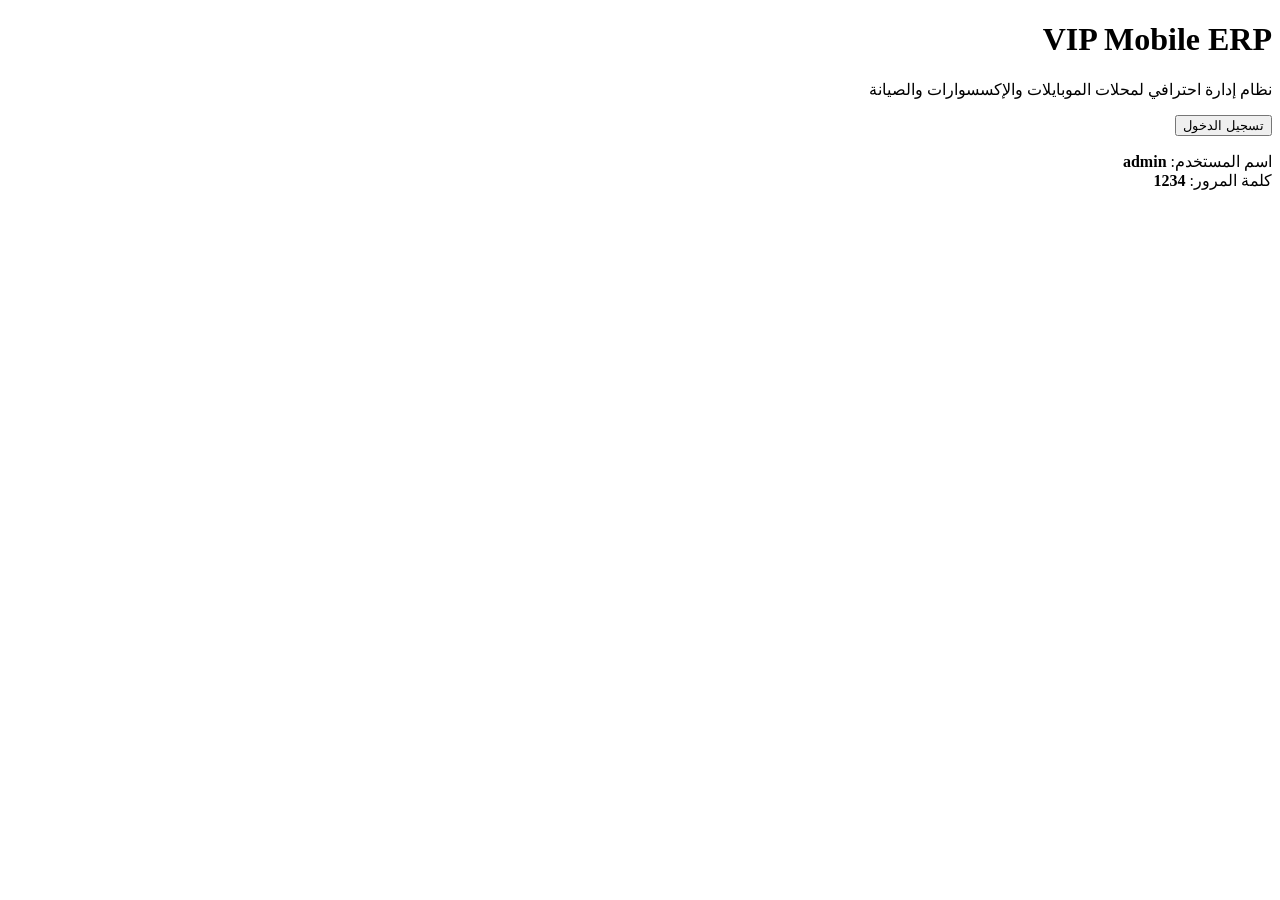
==== index.html @ feb09390 "Create index.html" ====
<!DOCTYPE html>
<html lang="ar" dir="rtl">

<head>
<meta charset="UTF-8">
<meta name="viewport" content="width=device-width, initial-scale=1.0">

<title>VIP Mobile ERP</title>

<link rel="preconnect" href="https://fonts.googleapis.com">
<link rel="preconnect" href="https://fonts.gstatic.com" crossorigin>

<link href="https://fonts.googleapis.com/css2?family=Cairo:wght@300;400;600;700;800&display=swap" rel="stylesheet">

<link rel="stylesheet" href="css/style.css">

</head>

<body>

<div class="login-container">

<div class="login-box">

<h1>VIP Mobile ERP</h1>

<p>نظام إدارة احترافي لمحلات الموبايلات والإكسسوارات والصيانة</p>

<form id="loginForm">

<button type="submit" class="login-btn">
تسجيل الدخول
</button>

</form>

<p class="login-info">
اسم المستخدم: <b>admin</b><br>
كلمة المرور: <b>1234</b>
</p>

</div>

</div>

<script src="js/script.js"></script>

</body>

</html>
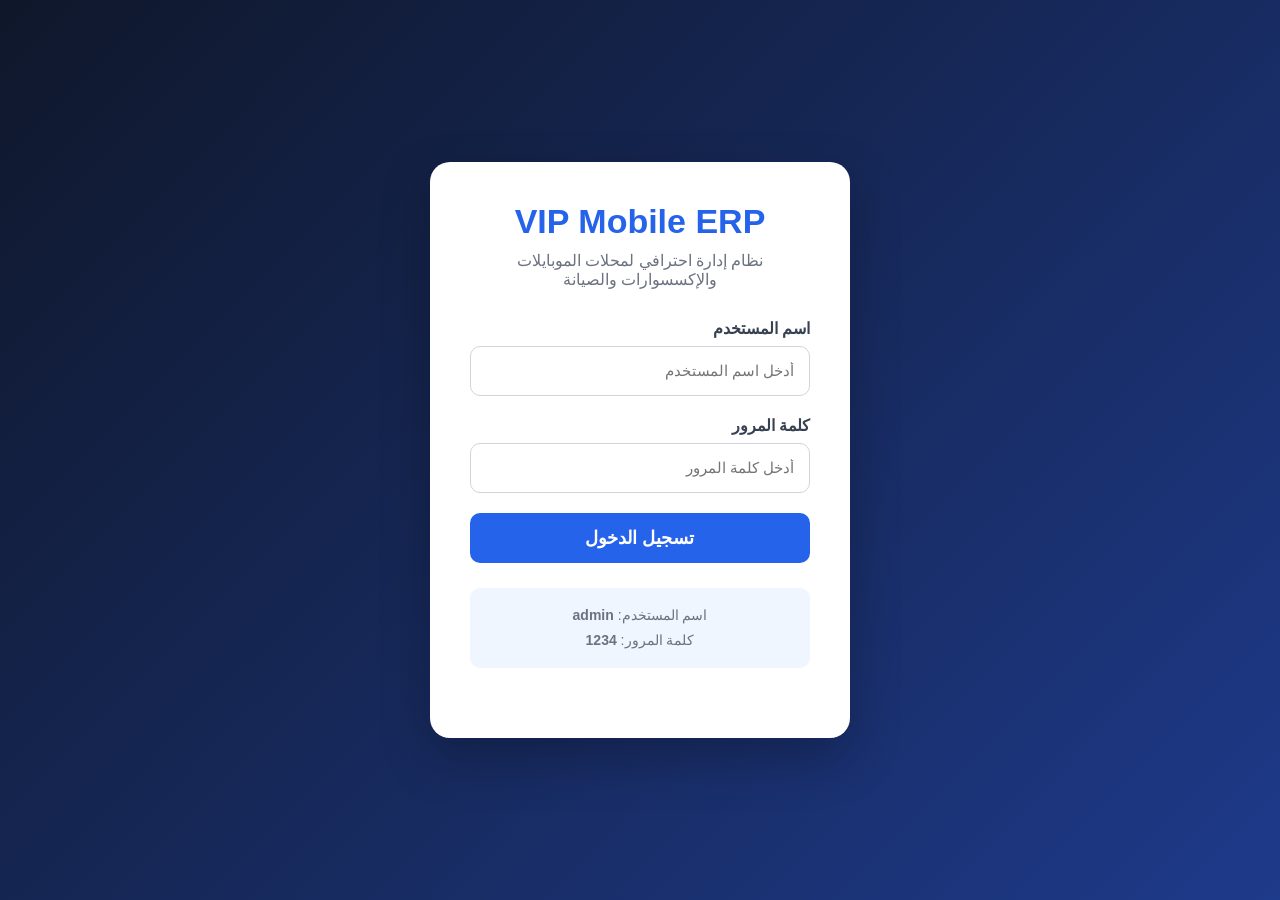
==== commit f32c7695: "Update index.html" ====
--- a/index.html
+++ b/index.html
@@ -28,6 +28,24 @@
 
 <form id="loginForm">
 
+<div class="input-group">
+<label>اسم المستخدم</label>
+<input
+type="text"
+id="username"
+placeholder="أدخل اسم المستخدم"
+required>
+</div>
+
+<div class="input-group">
+<label>كلمة المرور</label>
+<input
+type="password"
+id="password"
+placeholder="أدخل كلمة المرور"
+required>
+</div>
+
 <button type="submit" class="login-btn">
 تسجيل الدخول
 </button>
@@ -35,8 +53,11 @@
 </form>
 
 <p class="login-info">
-اسم المستخدم: <b>admin</b><br>
-كلمة المرور: <b>1234</b>
+اسم المستخدم:
+<b>admin</b>
+<br>
+كلمة المرور:
+<b>1234</b>
 </p>
 
 </div>
--- a/css/style.css
+++ b/css/style.css
@@ -0,0 +1,111 @@
+*{
+margin:0;
+padding:0;
+box-sizing:border-box;
+font-family:'Cairo',sans-serif;
+}
+
+body{
+background:linear-gradient(135deg,#0f172a,#1e3a8a);
+height:100vh;
+display:flex;
+justify-content:center;
+align-items:center;
+}
+
+.login-container{
+width:100%;
+display:flex;
+justify-content:center;
+align-items:center;
+padding:20px;
+}
+
+.login-box{
+width:420px;
+background:#fff;
+padding:40px;
+border-radius:20px;
+box-shadow:0 20px 50px rgba(0,0,0,.25);
+}
+
+.login-box h1{
+text-align:center;
+margin-bottom:10px;
+color:#2563eb;
+font-size:34px;
+}
+
+.login-box p{
+text-align:center;
+margin-bottom:30px;
+color:#6b7280;
+}
+
+.input-group{
+margin-bottom:20px;
+}
+
+.input-group label{
+display:block;
+margin-bottom:8px;
+font-weight:700;
+color:#374151;
+}
+
+.input-group input{
+width:100%;
+height:50px;
+padding:0 15px;
+border:1px solid #d1d5db;
+border-radius:10px;
+outline:none;
+font-size:15px;
+transition:.3s;
+}
+
+.input-group input:focus{
+border-color:#2563eb;
+box-shadow:0 0 8px rgba(37,99,235,.2);
+}
+
+.login-btn{
+width:100%;
+height:50px;
+border:none;
+border-radius:10px;
+background:#2563eb;
+color:#fff;
+font-size:18px;
+font-weight:700;
+cursor:pointer;
+transition:.3s;
+}
+
+.login-btn:hover{
+background:#1d4ed8;
+}
+
+.login-info{
+margin-top:25px;
+padding:15px;
+background:#eff6ff;
+border-radius:10px;
+text-align:center;
+font-size:14px;
+color:#1e3a8a;
+line-height:1.8;
+}
+
+@media(max-width:500px){
+
+.login-box{
+width:100%;
+padding:25px;
+}
+
+.login-box h1{
+font-size:28px;
+}
+
+}
